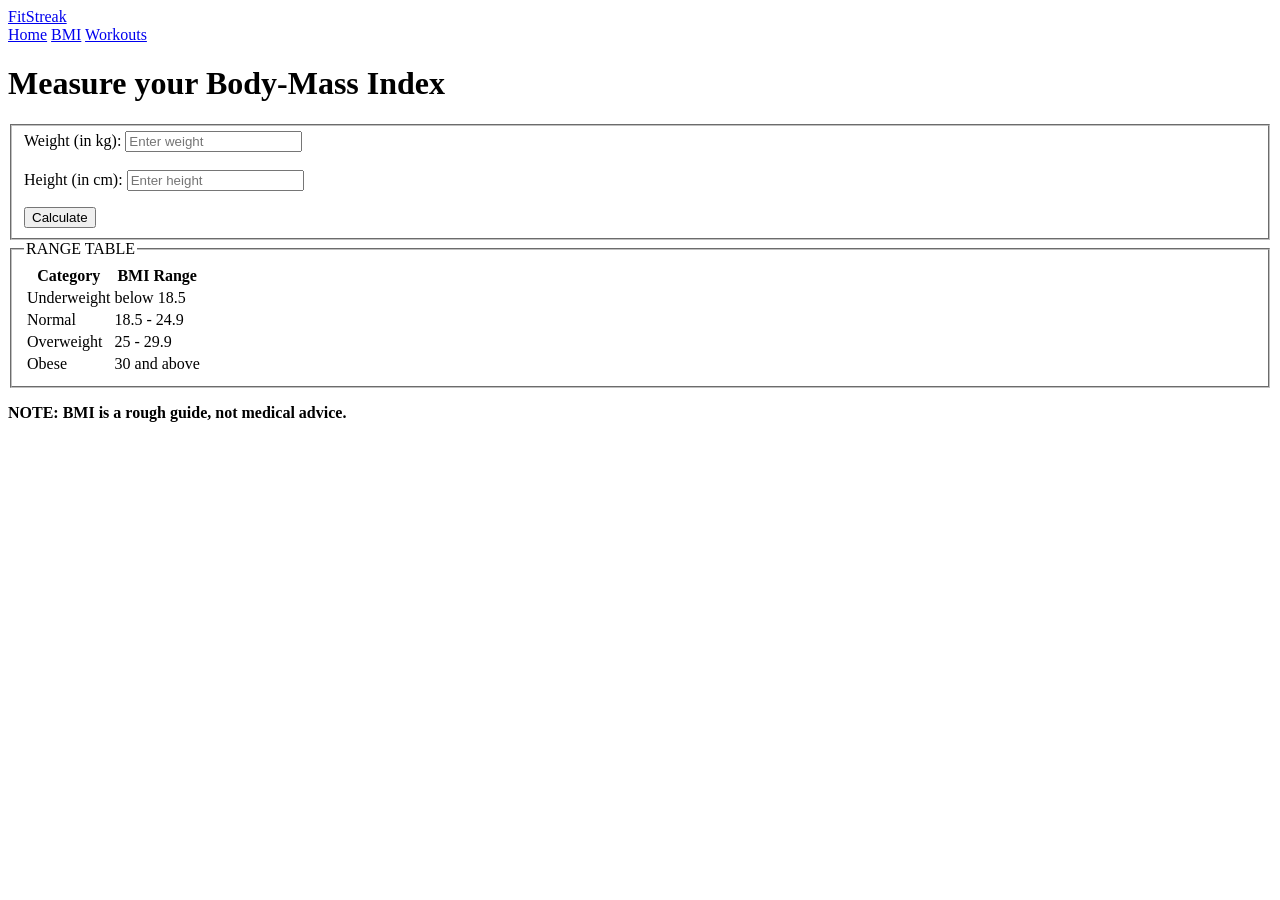
==== bmi.html @ 82bb48c1 "Add files via upload" ====
<!DOCTYPE html>
<html lang="en">
<head>
    <meta charset="UTF-8">
    <meta name="viewport" content="width=device-width, initial-scale=1.0">
    <title>FitStreak | BMI</title>
    <link rel="stylesheet" href="style.css">
</head>
<body class="bmi">
    <header class="fit">
        <a href="index.html" class="logo">FitStreak</a>
        <nav>
            <a href="index.html">Home</a>
            <a href="bmi.html" class="active">BMI</a>
            <a href="workout.html">Workouts</a>
        </nav>
    </header>
 
    <main>
        <h1>Measure your Body-Mass Index</h1>
 
        <form id="bmi-form" novalidate>
            <fieldset>
                <label for="weight">Weight (in kg): </label>
                <input type="number" name="weight" id="weight" placeholder="Enter weight" min="1" step="any">
                <br><br>
                <label for="height">Height (in cm): </label>
                <input type="number" name="height" id="height" placeholder="Enter height" min="1" step="any">
                <p id="error" class="error" role="alert"></p>
                <button type="submit">Calculate</button>
            </fieldset>
        </form>
 
        <fieldset id="result-card" hidden>
            <legend>RESULT CARD</legend>
            <p>Your BMI: <strong id="result">0</strong></p>
            <p id="category" class="category"></p>
        </fieldset>
 
        <fieldset>
            <legend>RANGE TABLE</legend>
            <table>
                <thead>
                    <tr>
                        <th>Category</th>
                        <th>BMI Range</th>
                    </tr>
                </thead>
                <tbody>
                    <tr data-cat="under">
                        <td>Underweight</td>
                        <td>below 18.5</td>
                    </tr>
                    <tr data-cat="normal">
                        <td>Normal</td>
                        <td>18.5 - 24.9</td>
                    </tr>
                    <tr data-cat="over">
                        <td>Overweight</td>
                        <td>25 - 29.9</td>
                    </tr>
                    <tr data-cat="obese">
                        <td>Obese</td>
                        <td>30 and above</td>
                    </tr>
                </tbody>
            </table>
        </fieldset>
 
        <p class="note"><strong>NOTE: BMI is a rough guide, not medical advice.</strong></p>
    </main>

    <script src="bmi.js"></script>
</body>
</html>
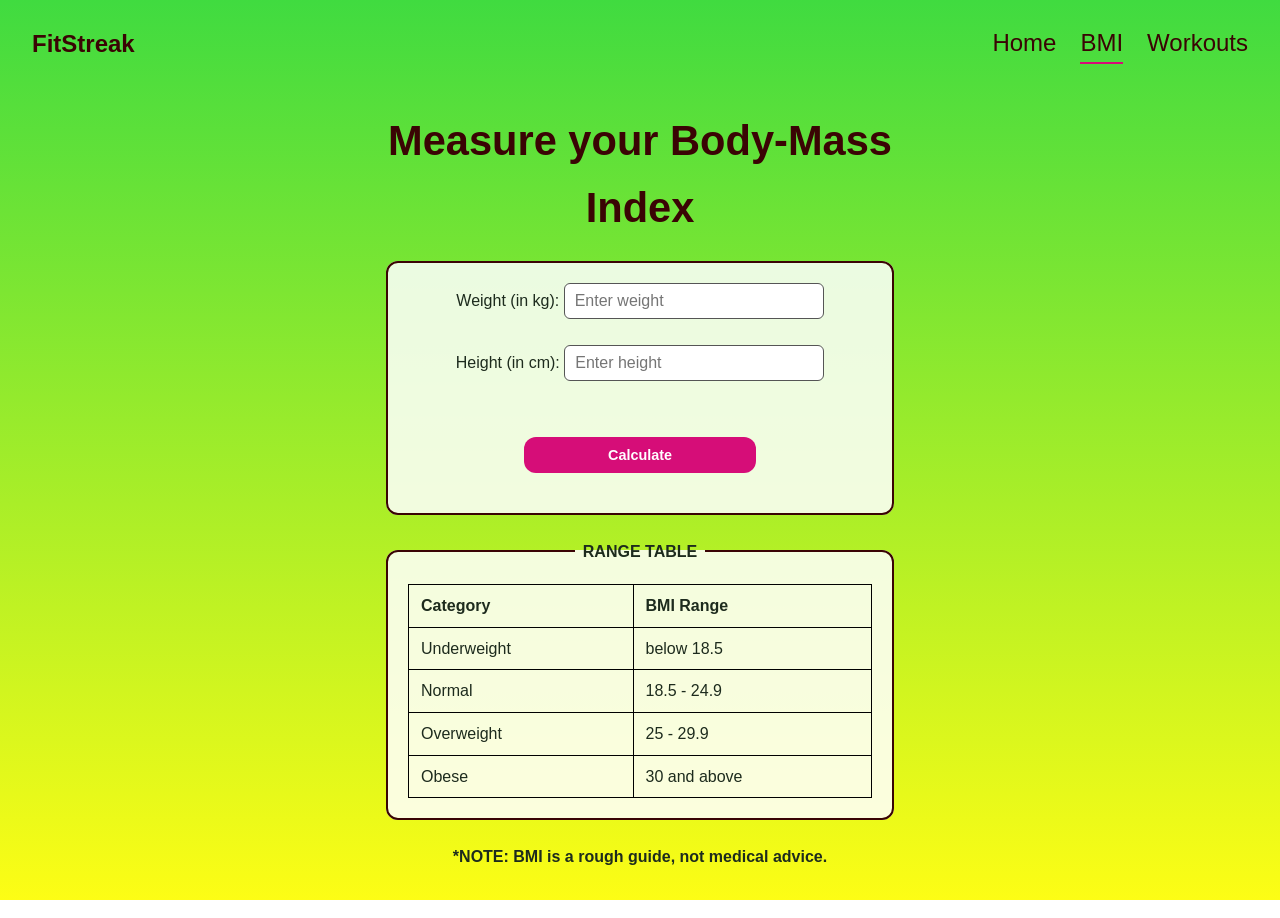
==== commit 1a121704: "Update bmi.html" ====
--- a/bmi.html
+++ b/bmi.html
@@ -67,9 +67,9 @@
             </table>
         </fieldset>
  
-        <p class="note"><strong>NOTE: BMI is a rough guide, not medical advice.</strong></p>
+        <p class="note"><strong>*NOTE: BMI is a rough guide, not medical advice.</strong></p>
     </main>
 
     <script src="bmi.js"></script>
 </body>
-</html>+</html>
--- a/style.css
+++ b/style.css
@@ -0,0 +1,407 @@
+h1{
+    color: rgb(58, 4, 4);
+    font-family: 'Trebuchet MS', Arial, sans-serif;
+    text-align: center;
+    font-size: 300%;
+}
+header{
+    font-size: 150%;
+    display: flex;
+    justify-content: space-between;
+    gap: 200px;
+    align-items: center;
+    padding: 2%;
+}
+nav{
+    display: flex;
+    gap: 70px;
+}
+.des{
+    font-size: 150%;
+    font-family: 'Franklin Gothic Medium', Arial, sans-serif;
+}
+h2{
+    color: ghostwhite;
+    text-align: center;
+    font-size: 200%;
+}
+h3{
+    text-align: justify;
+    font-size: 100%;
+}
+.cards img{
+    height: 120px;
+    width: 120px;
+}
+.cards{
+    display: flex;
+    align-items: center;
+}
+.tip{
+    font-size: 150%;
+    text-align: center;
+}
+ 
+button:not(.btn){
+    display: block;
+    margin: 20px auto;
+    width: 30%;
+    height: 100%;
+    font-size: 90%;
+    background-color: rgb(214, 13, 120);
+    color: #efeff6;
+    border: none;
+    cursor: pointer;
+}
+button:not(.btn):hover{
+    background-color: lightcoral;
+}
+fieldset{
+    text-align: center;
+}
+table, th, td{
+    border: 1px solid black;
+    border-collapse: collapse;
+}
+
+:root{
+    --maroon: rgb(58, 4, 4);
+    --pink: rgb(214, 13, 120);
+    --pink-hover: rgb(170, 8, 94);
+    --card-bg: rgba(255, 255, 255, 0.88);
+    --text: #1d2b1d;
+    --radius: 12px;
+}
+ 
+.home{
+    font-family: 'Franklin Gothic Medium', Arial, sans-serif;
+    color: var(--text);
+    line-height: 1.6;
+    background:
+        linear-gradient(rgba(159, 184, 83, 0.45), rgba(186, 228, 62, 0.45)),
+        url("Yoga.jpg") center / cover no-repeat fixed;
+}
+ 
+.home *{
+    box-sizing: border-box;
+}
+ 
+.home main{
+    max-width: 1000px;
+    margin: 0 auto;
+    padding: 0 24px;
+}
+ 
+.home h1{
+    font-size: clamp(2rem, 6vw, 3rem);
+}
+.home h2{
+    color: var(--maroon);
+    font-size: 2rem;
+    margin-bottom: 16px;
+}
+.home h3{
+    font-size: 1.2rem;
+    margin: 10px 0 6px;
+    text-align: center;
+}
+ 
+.home header{
+    font-size: 1.3rem;
+    flex-wrap: wrap;
+    gap: 16px;
+    padding: 16px 24px;
+}
+.home header a{
+    color: var(--maroon);
+    text-decoration: none;
+}
+.logo{
+    font-weight: 700;
+}
+.home nav{
+    gap: 24px;
+}
+.home nav a:hover,
+.home nav a.active{
+    border-bottom: 2px solid var(--pink);
+}
+ 
+.hero{
+    text-align: center;
+    padding-top: 40px;
+}
+.home .des{
+    font-size: 1.4rem;
+    max-width: 650px;
+    margin: 16px auto 24px;
+}
+ 
+.btn{
+    display: inline-block;
+    padding: 12px 28px;
+    font-size: 1rem;
+    font-weight: 700;
+    font-family: inherit;
+    background-color: var(--pink);
+    color: white;
+    border: none;
+    border-radius: var(--radius);
+    text-decoration: none;
+    cursor: pointer;
+    transition: background-color 0.2s;
+}
+.btn:hover{
+    background-color: var(--pink-hover);
+}
+.btn:focus-visible,
+.home nav a:focus-visible{
+    outline: 3px solid var(--maroon);
+    outline-offset: 3px;
+}
+ 
+.hero{
+    margin-bottom: 40px;
+}
+.tip-box{
+    background: var(--card-bg);
+    border-radius: var(--radius);
+    padding: 24px;
+    text-align: center;
+    margin-bottom: 40px;
+}
+.home .tip{
+    font-size: 1.4rem;
+    min-height: 3.2rem;
+    margin-bottom: 16px;
+}
+ 
+.essentials{
+    margin-bottom: 40px;
+}
+.home .cards{
+    display: grid;
+    grid-template-columns: repeat(auto-fit, minmax(240px, 1fr));
+    gap: 24px;
+    align-items: stretch;
+}
+.card{
+    background: var(--card-bg);
+    padding: 20px;
+    border-radius: var(--radius);
+}
+.home .cards img{
+    object-fit: cover;
+    border-radius: 50%;
+    display: block;
+    margin: 0 auto;
+}
+.card p{
+    text-align: center;
+}
+ 
+ /* bmi page*/
+.bmi,.workout{
+    background: linear-gradient(rgb(64, 219, 64), rgb(253, 253, 21)) no-repeat;
+    background-size: cover;
+    background-attachment: fixed;
+    font-family: 'Franklin Gothic Medium', Arial, sans-serif;
+    color: #1d2b1d;
+    line-height: 1.6;
+}
+.bmi *{
+    box-sizing: border-box;
+}
+.bmi header{
+    flex-wrap: wrap;
+    gap: 16px;
+    padding: 16px 24px;
+}
+.bmi header a{
+    color: rgb(58, 4, 4);
+    text-decoration: none;
+}
+.bmi nav{
+    gap: 24px;
+}
+.bmi nav a:hover,
+.bmi nav a.active{
+    border-bottom: 2px solid rgb(214, 13, 120);
+}
+.bmi main{
+    max-width: 560px;
+    margin: 0 auto;
+    padding: 0 24px 24px;
+}
+.bmi h1{
+    font-size: clamp(1.8rem, 6vw, 2.6rem);
+    margin-bottom: 20px;
+}
+.bmi fieldset{
+    background: rgba(255, 255, 255, 0.85);
+    border: 2px solid rgb(58, 4, 4);
+    border-radius: 12px;
+    padding: 20px;
+    margin-bottom: 24px;
+}
+.bmi legend{
+    font-weight: 700;
+    padding: 0 8px;
+}
+.bmi input{
+    padding: 8px 10px;
+    font-size: 1rem;
+    border: 1px solid #555;
+    border-radius: 6px;
+    width: 100%;
+    max-width: 260px;
+}
+.bmi .error{
+    color: #b00020;
+    font-weight: 700;
+    min-height: 1.6rem;
+    margin-top: 10px;
+}
+.bmi button{
+    border-radius: 12px;
+    padding: 10px;
+    color: white;
+    font-weight: 700;
+    width: 50%;
+    min-width: 140px;
+}
+.bmi button:hover{
+    background-color: rgb(170, 8, 94);
+}
+.bmi table{
+    margin: 0 auto;
+    width: 100%;
+}
+.bmi th,
+.bmi td{
+    padding: 8px 12px;
+    text-align: left;
+}
+.bmi tbody tr.current{
+    background: rgba(214, 13, 120, 0.2);
+    font-weight: 700;
+}
+.bmi .category{
+    display: inline-block;
+    padding: 6px 18px;
+    border-radius: 999px;
+    font-weight: 700;
+}
+.bmi .category.under{ background: #cfe8ff; }
+.bmi .category.normal{ background: #c8f2c8; }
+.bmi .category.over{ background: #ffe9a8; }
+.bmi .category.obese{ background: #ffc9c9; }
+.bmi .note{
+    text-align: center;
+}
+/* Workout page */
+.workout *{
+    box-sizing: border-box;
+}
+.workout header{
+    flex-wrap: wrap;
+    gap: 16px;
+    padding: 16px 24px;
+}
+.workout header a{
+    color: rgb(58, 4, 4);
+    text-decoration: none;
+}
+.workout nav{
+    gap: 24px;
+}
+.workout nav a:hover,
+.workout nav a.active{
+    border-bottom: 2px solid rgb(214, 13, 120);
+}
+.workout main{
+    max-width: 800px;
+    margin: 0 auto;
+    padding: 0 24px 32px;
+}
+.workout h1{
+    font-size: clamp(1.8rem, 6vw, 2.6rem);
+    margin-bottom: 20px;
+}
+ 
+.workout .tabs{
+    display: flex;
+    flex-wrap: wrap;
+    justify-content: center;
+    gap: 12px;
+    margin-bottom: 20px;
+}
+.workout .tabs button{
+    display: inline-block;
+    width: auto;
+    min-width: 150px;
+    margin: 0;
+    padding: 10px 20px;
+    border-radius: 12px;
+    color: white;
+    font-weight: 700;
+}
+.workout .tabs button:hover{
+    background-color: rgb(170, 8, 94);
+}
+.workout .tabs button.active{
+    background-color: rgb(58, 4, 4);
+}
+ 
+.workout .table-wrap{
+    overflow-x: auto;
+    background: rgba(255, 255, 255, 0.88);
+    border-radius: 12px;
+    padding: 12px;
+}
+.workout table{
+    width: 100%;
+}
+.workout th,
+.workout td{
+    padding: 10px 14px;
+    text-align: left;
+}
+.workout th{
+    background: rgb(58, 4, 4);
+    color: white;
+}
+.workout tbody tr:nth-child(even){
+    background: rgba(159, 184, 83, 0.25);
+}
+.workout #leveltip{
+    margin-top: 20px;
+    text-align: center;
+    font-weight: 700;
+}
+.workout .gallery-title{
+    color: rgb(58, 4, 4);
+    font-size: 1.8rem;
+    margin: 32px 0 16px;
+}
+.workout .gallery{
+    display: grid;
+    grid-template-columns: repeat(auto-fill, minmax(180px, 1fr));
+    gap: 16px;
+}
+.workout .gallery figure{
+    background: rgba(255, 255, 255, 0.88);
+    border-radius: 12px;
+    overflow: hidden;
+}
+.workout .gallery img{
+    display: block;
+    width: 100%;
+    height: auto
+}
+.workout .gallery figcaption{
+    padding: 8px;
+    text-align: center;
+    font-weight: 700;
+    font-size: 0.9rem;
+}
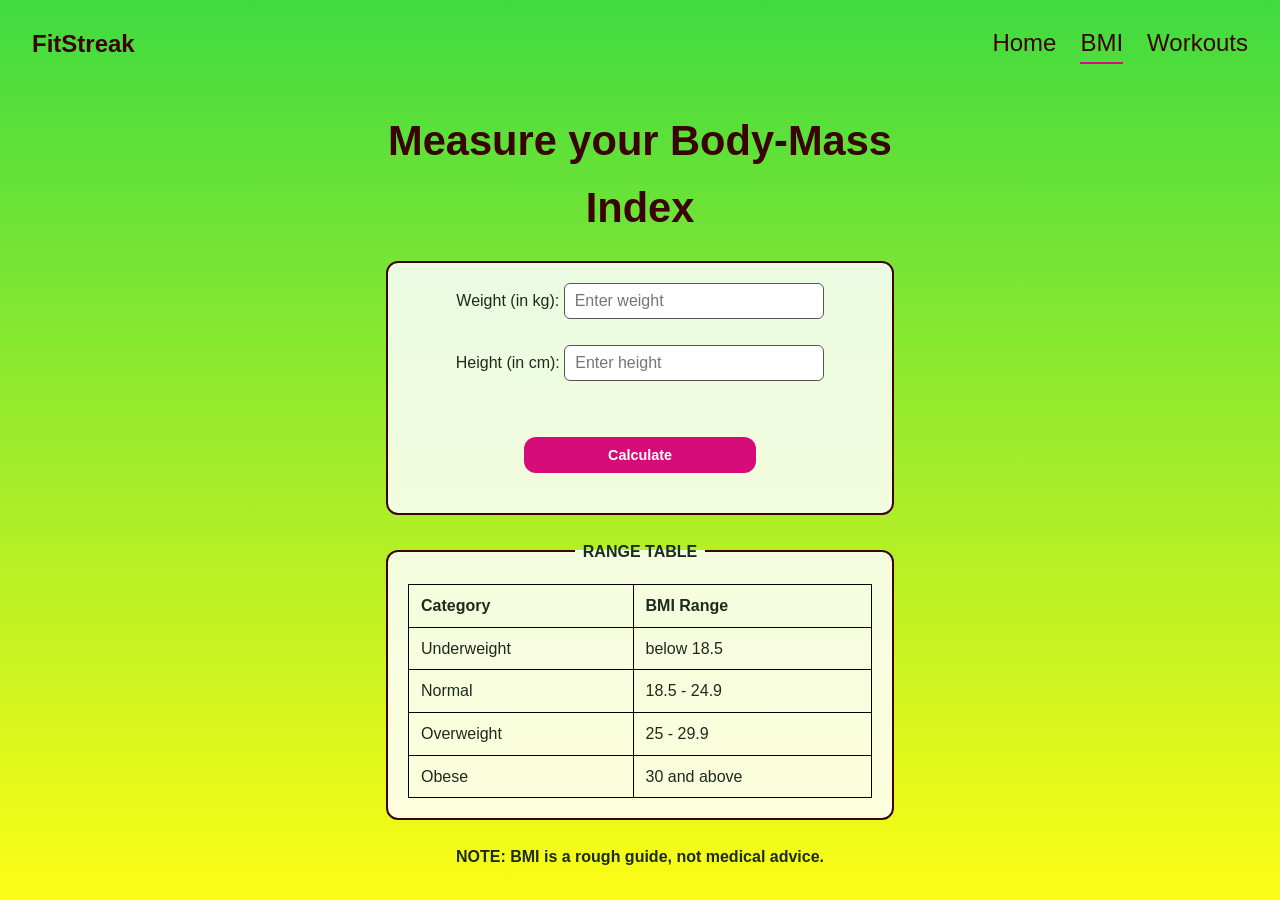
==== commit 0ba2f198: "Update bmi.html" ====
--- a/bmi.html
+++ b/bmi.html
@@ -67,7 +67,7 @@
             </table>
         </fieldset>
  
-        <p class="note"><strong>*NOTE: BMI is a rough guide, not medical advice.</strong></p>
+        <p class="note"><strong>NOTE: BMI is a rough guide, not medical advice.</strong></p>
     </main>
 
     <script src="bmi.js"></script>
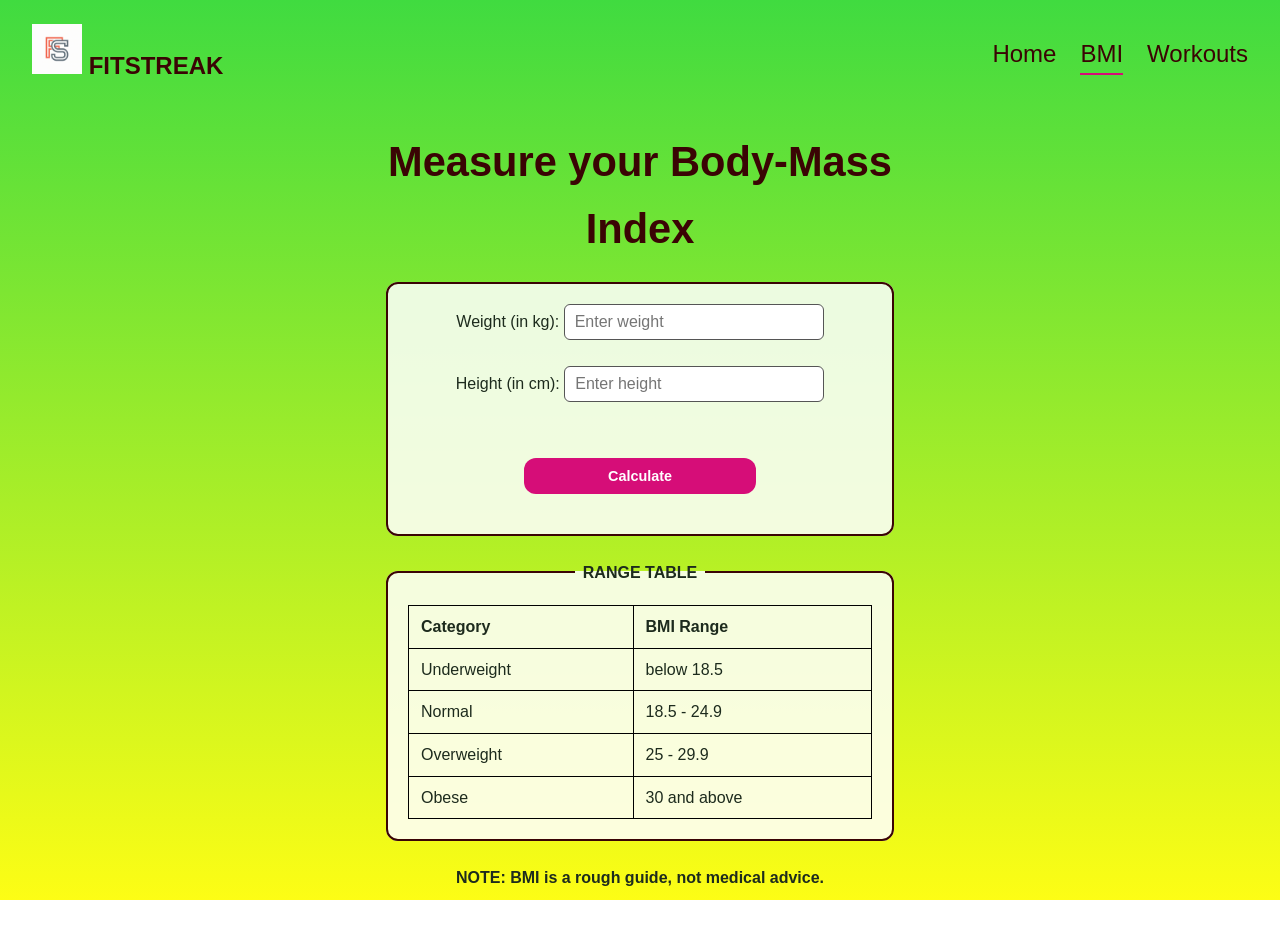
==== commit 21cda9db: "Update bmi.html" ====
--- a/bmi.html
+++ b/bmi.html
@@ -4,11 +4,15 @@
     <meta charset="UTF-8">
     <meta name="viewport" content="width=device-width, initial-scale=1.0">
     <title>FitStreak | BMI</title>
+    <link rel="shortcut icon" href="logo.png" type="image/x-icon">
     <link rel="stylesheet" href="style.css">
 </head>
 <body class="bmi">
     <header class="fit">
-        <a href="index.html" class="logo">FitStreak</a>
+        <a href="index.html" class="logo">
+            <img src="logo.png" alt="logo" height="50px" width="50px">
+            <span>FITSTREAK</span>
+        </a>
         <nav>
             <a href="index.html">Home</a>
             <a href="bmi.html" class="active">BMI</a>
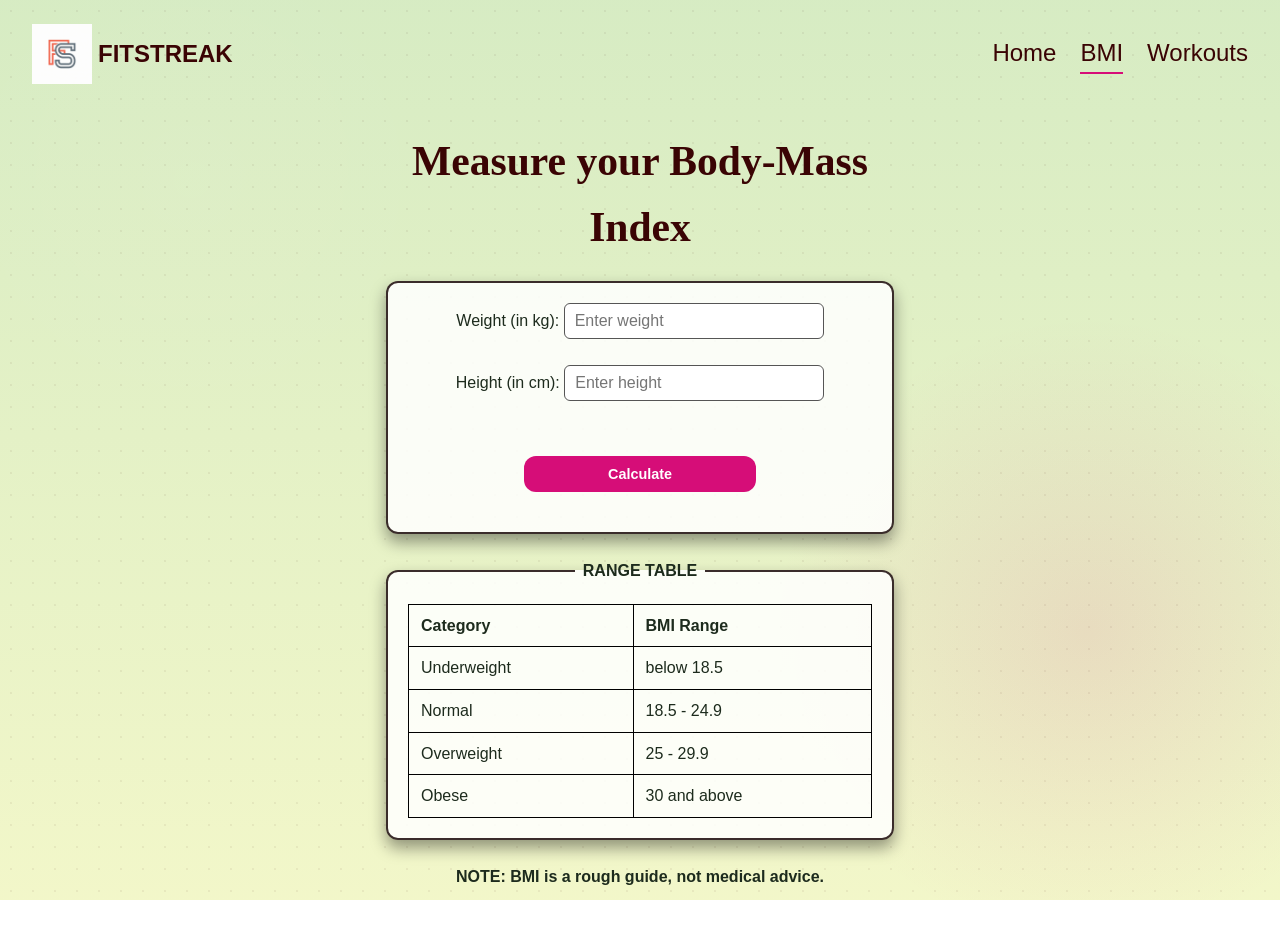
==== commit d737a3d0: "Update bmi.html" ====
--- a/bmi.html
+++ b/bmi.html
@@ -4,13 +4,13 @@
     <meta charset="UTF-8">
     <meta name="viewport" content="width=device-width, initial-scale=1.0">
     <title>FitStreak | BMI</title>
-    <link rel="shortcut icon" href="logo.png" type="image/x-icon">
+    <link rel="shortcut icon" href="logo.png" type="image/png">
     <link rel="stylesheet" href="style.css">
 </head>
 <body class="bmi">
     <header class="fit">
         <a href="index.html" class="logo">
-            <img src="logo.png" alt="logo" height="50px" width="50px">
+            <img src="logo.png" alt="Fitstreak logo" height="60" width="60">
             <span>FITSTREAK</span>
         </a>
         <nav>
--- a/style.css
+++ b/style.css
@@ -1,6 +1,6 @@
 h1{
     color: rgb(58, 4, 4);
-    font-family: 'Trebuchet MS', Arial, sans-serif;
+    font-family:Georgia, 'Times New Roman', Times, serif;
     text-align: center;
     font-size: 300%;
 }
@@ -12,6 +12,11 @@
     align-items: center;
     padding: 2%;
 }
+.logo{
+    display: flex;
+    align-items: center;
+    gap: 6px;
+}
 nav{
     display: flex;
     gap: 70px;
@@ -24,6 +29,7 @@
     color: ghostwhite;
     text-align: center;
     font-size: 200%;
+    font-family:'Gill Sans', 'Gill Sans MT', Calibri, 'Trebuchet MS', sans-serif;
 }
 h3{
     text-align: justify;
@@ -36,12 +42,24 @@
 .cards{
     display: flex;
     align-items: center;
+    transition: transform 0.2s, box-shadow 0.2s;
+}
+.cards:hover{
+    transform: translateY(-8px);
+    box-shadow: 0px 6px 14px rgba(0,0,0,0.15);
 }
 .tip{
     font-size: 150%;
     text-align: center;
-}
- 
+    transition: opacity 0.3s,transform 0.3s;
+}
+.home .tip.fade-out{
+    opacity: 0;
+    transform: translateY(8px);
+}
+@media (prefers-reduced-motion: reduce){
+    .home .tip{ transition: none; }
+}
 button:not(.btn){
     display: block;
     margin: 20px auto;
@@ -54,7 +72,7 @@
     cursor: pointer;
 }
 button:not(.btn):hover{
-    background-color: lightcoral;
+    background-color: #c96161ee;
 }
 fieldset{
     text-align: center;
@@ -202,8 +220,10 @@
  
  /* bmi page*/
 .bmi,.workout{
-    background: linear-gradient(rgb(64, 219, 64), rgb(253, 253, 21)) no-repeat;
-    background-size: cover;
+    background:radial-gradient(circle at 15% 20%, rgba(255, 255, 255, 0.03) 0, rgba(255, 255, 255, 0) 22%),
+        radial-gradient(circle at 85% 70%, rgba(214, 13, 120, 0.10) 0, rgba(214, 13, 120, 0) 25%),
+        radial-gradient(rgba(58, 4, 4, 0.06) 1.5px, transparent 1.5px),linear-gradient(#cfe8b8d7, #f1f6c4e9);
+    background-size: auto, auto, 22px 22px, auto;
     background-attachment: fixed;
     font-family: 'Franklin Gothic Medium', Arial, sans-serif;
     color: #1d2b1d;
@@ -239,10 +259,11 @@
 }
 .bmi fieldset{
     background: rgba(255, 255, 255, 0.85);
-    border: 2px solid rgb(58, 4, 4);
+    border: 2px solid rgba(21, 4, 4, 0.838);
     border-radius: 12px;
     padding: 20px;
     margin-bottom: 24px;
+    box-shadow: 0px 8px 16px rgba(0,0,0,0.4);
 }
 .bmi legend{
     font-weight: 700;
